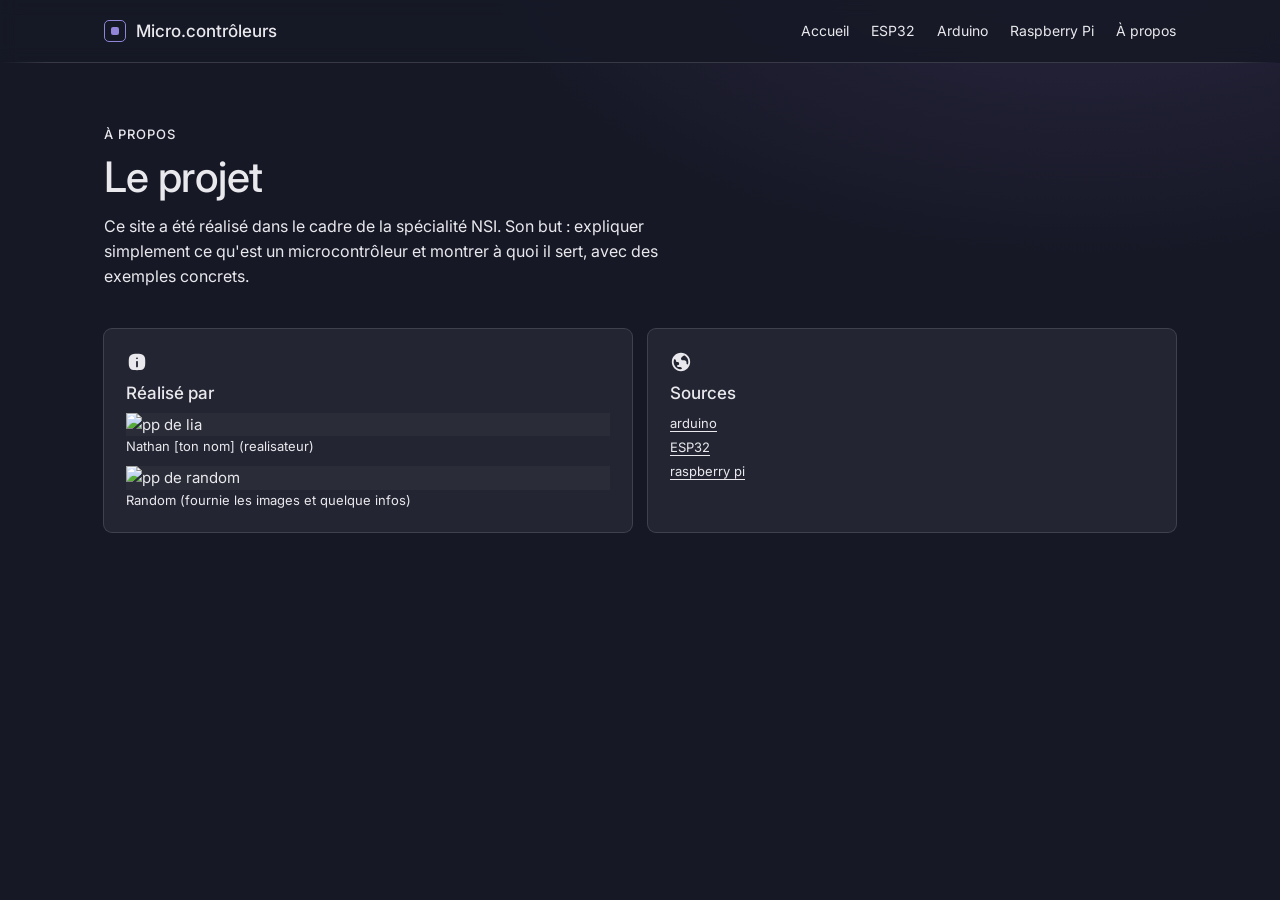
==== a-propos.html @ 77882e0d "ajoue projet + page raspberry pi et ajoue pp lia et random" ====
<!DOCTYPE html>
<html lang="fr">
<head>
  <meta charset="utf-8">
  <meta name="viewport" content="width=device-width, initial-scale=1">
  <title>Les microcontrôleurs — À propos</title>
  <link rel="stylesheet" href="style.css">
  <script src="menu.js" defer></script>
</head>
<body>
<div class="page">

  <header class="entete">
    <nav class="menu">
      <a class="marque" href="index.html">
        <span class="logo"><span class="logo-point"></span></span>
        <span>Micro.contrôleurs</span>
      </a>

      <button class="burger" id="bouton-menu" aria-label="Ouvrir le menu">
        <span class="icone icone-menu"></span>
      </button>

      <div class="liens" id="liens">
        <a href="index.html">Accueil</a>
        <a href="esp32.html">ESP32</a>
        <a href="arduino.html">Arduino</a>
        <a href="raspberry-pi.html">Raspberry Pi</a>
        <a href="a-propos.html" aria-current="page">À propos</a>
      </div>
    </nav>
    <div class="trait"></div>
  </header>

  <main class="contenu page-interne">
    <p class="surtitre">À propos</p>
    <h1 class="titre-page">Le projet</h1>
    <p class="chapeau chapeau-large">Ce site a été réalisé dans le cadre de la spécialité NSI. Son but : expliquer simplement ce qu'est un microcontrôleur et montrer à quoi il sert, avec des exemples concrets.</p>

    <div class="grille-infos">
      <div class="carte">
        <span class="icone icone-violet icone-info"></span>
        <div class="carte-titre">Réalisé par</div>
        <div class="personne">
          <!-- Photo : mets le lien dans src="images/..." et la description dans alt="..." -->
          <img src="images/pplia.png" class="image avatar" alt="pp de lia">
          <p class="carte-texte">Nathan [ton nom] (realisateur)</p>
        </div>
        <div class="personne">
          <!-- Photo : mets le lien dans src="images/..." et la description dans alt="..." -->
          <img src="images/pprandom.png" class="image avatar" alt="pp de random">
          <p class="carte-texte">Random (fournie les images et quelque infos)</p>
        </div>
      </div>
      <div class="carte">
        <span class="icone icone-violet icone-globe"></span>
        <div class="carte-titre">Sources</div>
        <p class="carte-texte liens-sources">
          <a href="https://www.arduino.cc" target="_blank">arduino</a>
          <a href="https://www.espressif.com" target="_blank">ESP32</a>
          <a href="https://www.raspberrypi.com" target="_blank">raspberry pi</a>
        </p>
      </div>
    </div>
  </main>
</div>
</body>
</html>
---- style.css ----
/* Feuille de style du site « Les microcontrôleurs ».
   Une seule feuille pour les 5 pages : accueil, ESP32, Arduino,
   Raspberry Pi et à propos. */

/* La police Inter vient de Google Fonts. */
@import url('https://fonts.googleapis.com/css2?family=Inter:wght@400;500;600;700&display=swap');

/* Les couleurs du site, pour ne pas les répéter partout. */
:root {
  --fond: #161826;
  --fond-carte: #232532;
  --texte: #e9e9ed;
  --violet: #9184d9;
  --violet-sombre: #2b2741;
  --gris-800: #3f424d;
  --trait: rgba(233, 233, 237, 0.16);
}

/* ---------- Bases ---------- */

* { box-sizing: border-box; }

html {
  scroll-behavior: smooth;
  scroll-padding-top: 90px;
}

body {
  margin: 0;
  background: var(--fond);
  color: var(--texte);
  font-family: "Inter", system-ui, sans-serif;
  font-size: 15px;
  line-height: 1.55;
}

h1, h2, h3, h4 {
  font-family: "Inter", system-ui, sans-serif;
  font-weight: 500;
  line-height: 1.12;
  letter-spacing: -0.015em;
  margin: 0 0 5.6px;
}

h1 { font-size: 42px; }
h2 { font-size: 32px; }
h3 { font-size: 25px; }
h4 { font-size: 20px; }

p { margin: 0 0 8.4px; }

a { color: inherit; text-underline-offset: 3px; }

:focus { outline: none; }
:focus-visible { outline: 2px solid var(--violet); outline-offset: 2px; }
::selection { background: rgba(145, 132, 217, 0.3); }

/* ---------- La page ---------- */

.page {
  min-height: 100vh;
  background:
    radial-gradient(900px 500px at 85% -10%, var(--violet-sombre), transparent 70%),
    var(--fond);
}

.contenu {
  max-width: 1120px;
  margin: 0 auto;
  padding: 0 24px;
}

/* Pour les pages intérieures (ESP32, Arduino, Raspberry Pi, à propos). */
.page-interne { padding: 64px 24px 80px; }

/* Le petit trait qui s'estompe sur les côtés. */
.trait {
  height: 1px;
  background: linear-gradient(to right,
    transparent,
    var(--trait) 48px,
    var(--trait) calc(100% - 48px),
    transparent);
}

/* ---------- Le menu ---------- */

.entete {
  position: sticky;
  top: 0;
  z-index: 10;
  background: rgba(22, 24, 38, 0.88);
  backdrop-filter: blur(8px);
}

.menu {
  display: flex;
  align-items: center;
  gap: 11.2px;
  flex-wrap: wrap;
  max-width: 1120px;
  margin: 0 auto;
  padding: 14px 24px;
}

.marque {
  display: flex;
  align-items: center;
  gap: 10px;
  margin-right: auto;
  font-size: 17px;
  font-weight: 500;
  text-decoration: none;
}

.logo {
  width: 22px;
  height: 22px;
  border: 1.5px solid var(--violet);
  border-radius: 5px;
  display: grid;
  place-items: center;
}

.logo-point {
  width: 8px;
  height: 8px;
  background: var(--violet);
  border-radius: 2px;
}

.burger {
  display: none;
  width: 44px;
  height: 44px;
  padding: 0;
  background: transparent;
  color: var(--texte);
  border: 1px solid var(--trait);
  border-radius: 8px;
  cursor: pointer;
  align-items: center;
  justify-content: center;
}

.burger.ouvert .icone-menu { -webkit-mask-image: url(icons/cross.svg); mask-image: url(icons/cross.svg); }

.liens {
  display: flex;
  gap: 22px;
}

.liens a {
  padding: 6px 0;
  text-decoration: none;
  font-size: 14px;
}

/* ---------- Les icônes ---------- */

.icone {
  display: inline-block;
  width: 22px;
  height: 22px;
  background: currentColor;
  -webkit-mask-position: center;
  mask-position: center;
  -webkit-mask-size: contain;
  mask-size: contain;
  -webkit-mask-repeat: no-repeat;
  mask-repeat: no-repeat;
}

.icone-18 { width: 18px; height: 18px; }
.icone-16 { width: 16px; height: 16px; }

.icone-horloge { -webkit-mask-image: url(icons/clock.svg); mask-image: url(icons/clock.svg); }
.icone-soleil { -webkit-mask-image: url(icons/sun.svg); mask-image: url(icons/sun.svg); }
.icone-engrenages { -webkit-mask-image: url(icons/gears.svg); mask-image: url(icons/gears.svg); }
.icone-globe { -webkit-mask-image: url(icons/globe.svg); mask-image: url(icons/globe.svg); }
.icone-info { -webkit-mask-image: url(icons/info.svg); mask-image: url(icons/info.svg); }
.icone-code { -webkit-mask-image: url(icons/code.svg); mask-image: url(icons/code.svg); }
.icone-fleche { -webkit-mask-image: url(icons/arrow-right.svg); mask-image: url(icons/arrow-right.svg); }
.icone-menu { -webkit-mask-image: url(icons/menu.svg); mask-image: url(icons/menu.svg); }
.icone-croix { -webkit-mask-image: url(icons/cross.svg); mask-image: url(icons/cross.svg); }

/* ---------- Les boutons ---------- */

.bouton {
  display: inline-flex;
  align-items: center;
  justify-content: center;
  gap: 6px;
  padding: 5.6px 10.08px;
  border: 1px solid transparent;
  border-radius: 8px;
  background: transparent;
  color: var(--texte);
  font-family: "Inter", system-ui, sans-serif;
  font-weight: 500;
  font-size: 14px;
  line-height: 1.2;
  text-decoration: none;
  cursor: pointer;
}

.bouton-violet {
  border-color: var(--violet);
}

.bouton-violet:hover { background: rgba(145, 132, 217, 0.12); }
.bouton-violet:active { background: rgba(145, 132, 217, 0.22); }

/* Le bouton du haut de l'accueil est un peu plus grand. */
.bouton-grand {
  padding: 11px 18px;
  font-size: 15px;
}

/* ---------- Les étiquettes (tags) ---------- */

.tag {
  display: inline-flex;
  align-items: center;
  padding: 3px 10px;
  border-radius: 6px;
  background: var(--gris-800);
  letter-spacing: 0.02em;
}

.etiquettes {
  display: flex;
  flex-wrap: wrap;
  gap: 6px;
}

/* ---------- Les cartes ---------- */

.carte {
  display: flex;
  flex-direction: column;
  gap: 10px;
  padding: 22px;
  border-radius: 8px;
  background: var(--fond-carte);
  box-shadow: 0 0 0 1px var(--gris-800);
}

/* Une carte qui est un lien (les 3 cartes de l'accueil). */
.carte-lien {
  padding: 0;
  gap: 0;
  overflow: hidden;
  text-decoration: none;
}

/* La carte d'une fiche (ESP32, Arduino, Raspberry Pi). */
.carte-fiche {
  padding: 0;
  gap: 0;
  overflow: hidden;
}

/* La carte du projet, sans fond, juste un cadre. */
.carte-projet {
  background: transparent;
  box-shadow: inset 0 0 0 1px var(--trait);
}

.pastille {
  width: 40px;
  height: 40px;
  border-radius: 8px;
  background: var(--violet-sombre);
  color: var(--violet);
  display: grid;
  place-items: center;
}

.carte-titre {
  font-family: "Inter", system-ui, sans-serif;
  font-weight: 500;
  font-size: 17px;
  line-height: 1.2;
}

.carte-texte {
  margin: 0;
  font-size: 13px;
}

.carte-texte-14 { font-size: 14px; }

.etiquette {
  font-size: 10px;
  letter-spacing: 0.1em;
  text-transform: uppercase;
}

.espace-haut { margin-top: 6px; }

.fleche-carte { color: var(--violet); }

.bas-carte {
  padding: 18px;
  display: flex;
  align-items: center;
  justify-content: space-between;
  gap: 8px;
}

.texte-fiche {
  padding: 22px;
  display: flex;
  flex-direction: column;
  gap: 10px;
}

.titre-carte { margin: 0; }

/* ---------- Les photos ---------- */

/* Une photo : il suffit de remplir src (le lien) et alt (la description). */
.image {
  display: block;
  width: 100%;
  object-fit: cover;
  background: rgba(127, 127, 127, 0.08);
}

/* Tant qu'il n'y a pas de lien, la photo montre un cadre pointillé. */
img.image:not([src]) {
  border: 1.5px dashed rgba(233, 233, 237, 0.35);
}

/* Les formats et les coins arrondis, à choisir selon l'emplacement. */
.photo-14 { border-radius: 14px; }
.photo-8 { border-radius: 8px; }

.photo-4-3 { aspect-ratio: 4 / 3; }
.photo-3-2 { aspect-ratio: 3 / 2; }

/* ---------- Les sections ---------- */

.surtitre {
  margin: 0 0 12px;
  font-size: 13px;
  line-height: 1.12;
  font-weight: 500;
  letter-spacing: 0.08em;
  text-transform: uppercase;
}

.hero {
  display: grid;
  grid-template-columns: repeat(auto-fit, minmax(300px, 1fr));
  gap: 48px;
  align-items: center;
  padding: 72px 0 64px;
}

.hero-texte { max-width: 520px; }

.hero .surtitre { margin-bottom: 16px; }

.hero-titre {
  font-size: clamp(40px, 6vw, 60px);
  margin-bottom: 20px;
}

/* Les deux paragraphes de présentation de l'accueil. */
.accroche {
  margin: 0 0 12px;
  font-size: 17px;
  text-wrap: pretty;
}

.accroche + .accroche { margin-bottom: 28px; }

/* Le paragraphe de présentation des pages intérieures. */
.chapeau {
  margin: 0 0 40px;
  max-width: 560px;
  font-size: 16px;
  text-wrap: pretty;
}

.chapeau-large { max-width: 600px; }

.titre-page { margin-bottom: 14px; }

.bloc { padding: 64px 0 80px; }
.bloc-cartes { padding: 0 0 80px; scroll-margin-top: 90px; }

.titre-bloc { margin-bottom: 12px; }
.titre-cartes { margin-bottom: 32px; }

.sous-titre {
  max-width: 520px;
  margin-bottom: 32px;
}

.grille-4 {
  display: grid;
  grid-template-columns: repeat(auto-fit, minmax(230px, 1fr));
  gap: 16px;
}

.grille-3 {
  display: grid;
  grid-template-columns: repeat(auto-fit, minmax(240px, 1fr));
  gap: 16px;
}

.grille-2 {
  display: grid;
  grid-template-columns: repeat(auto-fit, minmax(300px, 1fr));
  gap: 20px;
  align-items: start;
}

.grille-infos {
  display: grid;
  grid-template-columns: repeat(auto-fit, minmax(260px, 1fr));
  gap: 16px;
}

/* ---------- Les listes de caractéristiques ---------- */

.liste {
  margin: 0;
  padding-left: 18px;
  display: grid;
  gap: 4px;
  font-size: 14px;
}

/* ---------- Le pied de page ---------- */

.pied {
  max-width: 1120px;
  margin: 0 auto;
  padding: 24px;
  display: flex;
  flex-wrap: wrap;
  justify-content: space-between;
  gap: 12px;
  font-size: 13px;
}

/* Les liens de la page « à propos ». */
.liens-sources { display: grid; gap: 4px; }

/* ---------- Sur téléphone ---------- */

@media (max-width: 719.98px) {
  .burger { display: inline-flex; }
  .liens { display: none; }

  .liens.ouvert {
    display: flex;
    flex-direction: column;
    width: 100%;
    gap: 22px;
    padding-top: 12px;
  }
}
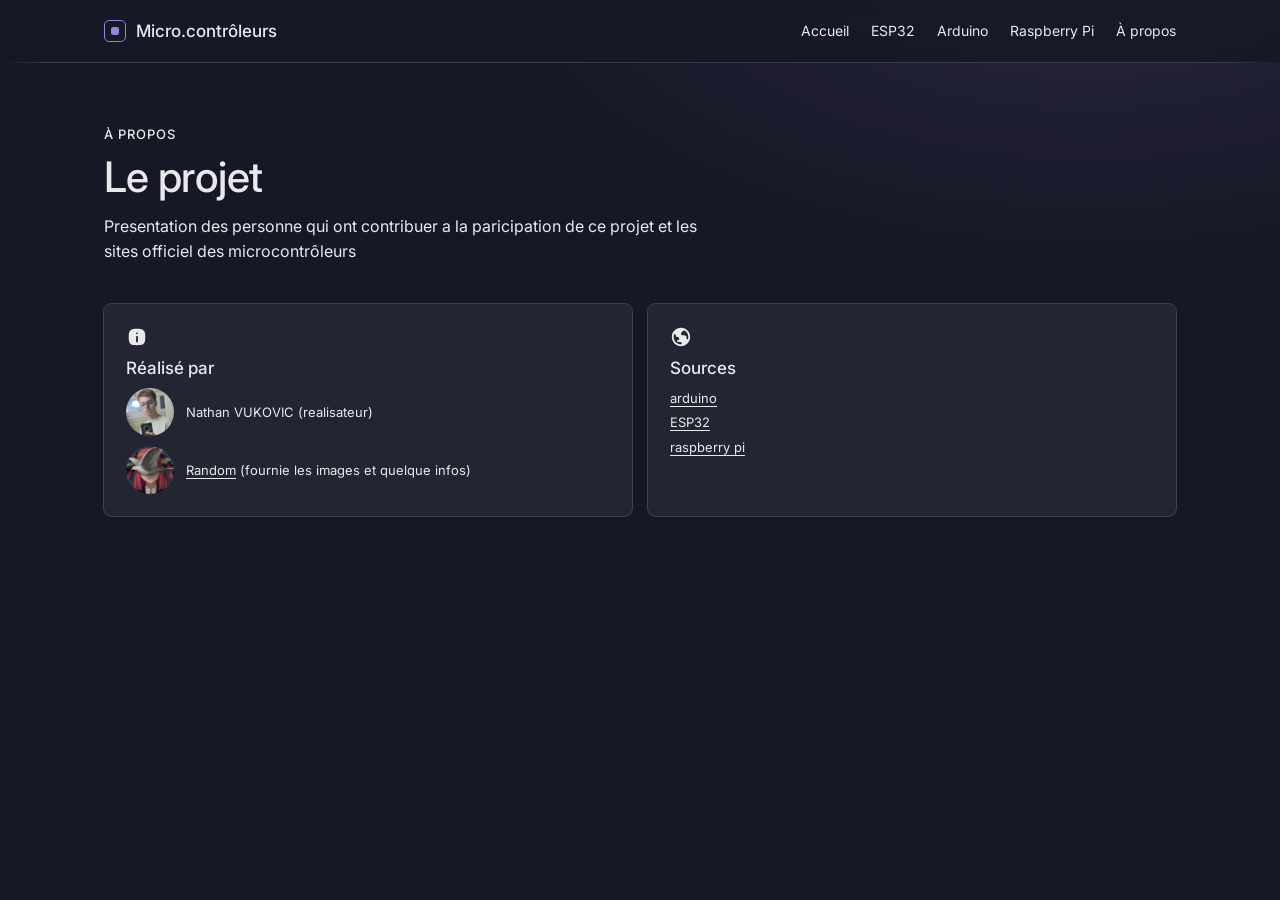
==== commit d2b2a8ef: "commit final (si lia a rien a dire)" ====
--- a/a-propos.html
+++ b/a-propos.html
@@ -18,7 +18,7 @@
       </a>
 
       <button class="burger" id="bouton-menu" aria-label="Ouvrir le menu">
-        <span class="icone icone-menu"></span>
+        <span class="icon icon-7"></span>
       </button>
 
       <div class="liens" id="liens">
@@ -35,25 +35,23 @@
   <main class="contenu page-interne">
     <p class="surtitre">À propos</p>
     <h1 class="titre-page">Le projet</h1>
-    <p class="chapeau chapeau-large">Ce site a été réalisé dans le cadre de la spécialité NSI. Son but : expliquer simplement ce qu'est un microcontrôleur et montrer à quoi il sert, avec des exemples concrets.</p>
+    <p class="chapeau chapeau-large">Presentation des personne qui ont contribuer a la paricipation de ce projet et les sites officiel des microcontrôleurs</p>
 
     <div class="grille-infos">
       <div class="carte">
-        <span class="icone icone-violet icone-info"></span>
+        <span class="icon icon-5"></span>
         <div class="carte-titre">Réalisé par</div>
         <div class="personne">
-          <!-- Photo : mets le lien dans src="images/..." et la description dans alt="..." -->
           <img src="images/pplia.png" class="image avatar" alt="pp de lia">
-          <p class="carte-texte">Nathan [ton nom] (realisateur)</p>
+          <p class="carte-texte">Nathan VUKOVIC (realisateur)</p>
         </div>
         <div class="personne">
-          <!-- Photo : mets le lien dans src="images/..." et la description dans alt="..." -->
           <img src="images/pprandom.png" class="image avatar" alt="pp de random">
-          <p class="carte-texte">Random (fournie les images et quelque infos)</p>
+          <p class="carte-texte"> <a href="https://github.com/Random1008">Random</a> (fournie les images et quelque infos)</p>
         </div>
       </div>
       <div class="carte">
-        <span class="icone icone-violet icone-globe"></span>
+        <span class="icon icon-4"></span>
         <div class="carte-titre">Sources</div>
         <p class="carte-texte liens-sources">
           <a href="https://www.arduino.cc" target="_blank">arduino</a>
--- a/style.css
+++ b/style.css
@@ -1,11 +1,5 @@
-/* Feuille de style du site « Les microcontrôleurs ».
-   Une seule feuille pour les 5 pages : accueil, ESP32, Arduino,
-   Raspberry Pi et à propos. */
-
-/* La police Inter vient de Google Fonts. */
 @import url('https://fonts.googleapis.com/css2?family=Inter:wght@400;500;600;700&display=swap');
 
-/* Les couleurs du site, pour ne pas les répéter partout. */
 :root {
   --fond: #161826;
   --fond-carte: #232532;
@@ -16,8 +10,6 @@
   --trait: rgba(233, 233, 237, 0.16);
 }
 
-/* ---------- Bases ---------- */
-
 * { box-sizing: border-box; }
 
 html {
@@ -55,8 +47,6 @@
 :focus-visible { outline: 2px solid var(--violet); outline-offset: 2px; }
 ::selection { background: rgba(145, 132, 217, 0.3); }
 
-/* ---------- La page ---------- */
-
 .page {
   min-height: 100vh;
   background:
@@ -70,10 +60,8 @@
   padding: 0 24px;
 }
 
-/* Pour les pages intérieures (ESP32, Arduino, Raspberry Pi, à propos). */
 .page-interne { padding: 64px 24px 80px; }
 
-/* Le petit trait qui s'estompe sur les côtés. */
 .trait {
   height: 1px;
   background: linear-gradient(to right,
@@ -82,8 +70,6 @@
     var(--trait) calc(100% - 48px),
     transparent);
 }
-
-/* ---------- Le menu ---------- */
 
 .entete {
   position: sticky;
@@ -143,7 +129,7 @@
   justify-content: center;
 }
 
-.burger.ouvert .icone-menu { -webkit-mask-image: url(icons/cross.svg); mask-image: url(icons/cross.svg); }
+.burger.ouvert .icon-7 { -webkit-mask-image: url(icons/cross.svg); mask-image: url(icons/cross.svg); }
 
 .liens {
   display: flex;
@@ -156,9 +142,7 @@
   font-size: 14px;
 }
 
-/* ---------- Les icônes ---------- */
-
-.icone {
+.icon {
   display: inline-block;
   width: 22px;
   height: 22px;
@@ -171,20 +155,18 @@
   mask-repeat: no-repeat;
 }
 
-.icone-18 { width: 18px; height: 18px; }
-.icone-16 { width: 16px; height: 16px; }
-
-.icone-horloge { -webkit-mask-image: url(icons/clock.svg); mask-image: url(icons/clock.svg); }
-.icone-soleil { -webkit-mask-image: url(icons/sun.svg); mask-image: url(icons/sun.svg); }
-.icone-engrenages { -webkit-mask-image: url(icons/gears.svg); mask-image: url(icons/gears.svg); }
-.icone-globe { -webkit-mask-image: url(icons/globe.svg); mask-image: url(icons/globe.svg); }
-.icone-info { -webkit-mask-image: url(icons/info.svg); mask-image: url(icons/info.svg); }
-.icone-code { -webkit-mask-image: url(icons/code.svg); mask-image: url(icons/code.svg); }
-.icone-fleche { -webkit-mask-image: url(icons/arrow-right.svg); mask-image: url(icons/arrow-right.svg); }
-.icone-menu { -webkit-mask-image: url(icons/menu.svg); mask-image: url(icons/menu.svg); }
-.icone-croix { -webkit-mask-image: url(icons/cross.svg); mask-image: url(icons/cross.svg); }
-
-/* ---------- Les boutons ---------- */
+.icon-1 { -webkit-mask-image: url(icons/clock.svg); mask-image: url(icons/clock.svg); }
+.icon-2 { -webkit-mask-image: url(icons/sun.svg); mask-image: url(icons/sun.svg); }
+.icon-3 { -webkit-mask-image: url(icons/gears.svg); mask-image: url(icons/gears.svg); }
+.icon-4 { -webkit-mask-image: url(icons/globe.svg); mask-image: url(icons/globe.svg); }
+.icon-5 { -webkit-mask-image: url(icons/info.svg); mask-image: url(icons/info.svg); }
+.icon-6 {
+  width: 18px;
+  height: 18px;
+  -webkit-mask-image: url(icons/arrow-right.svg);
+  mask-image: url(icons/arrow-right.svg);
+}
+.icon-7 { -webkit-mask-image: url(icons/menu.svg); mask-image: url(icons/menu.svg); }
 
 .bouton {
   display: inline-flex;
@@ -211,13 +193,10 @@
 .bouton-violet:hover { background: rgba(145, 132, 217, 0.12); }
 .bouton-violet:active { background: rgba(145, 132, 217, 0.22); }
 
-/* Le bouton du haut de l'accueil est un peu plus grand. */
 .bouton-grand {
   padding: 11px 18px;
   font-size: 15px;
 }
-
-/* ---------- Les étiquettes (tags) ---------- */
 
 .tag {
   display: inline-flex;
@@ -233,8 +212,6 @@
   flex-wrap: wrap;
   gap: 6px;
 }
-
-/* ---------- Les cartes ---------- */
 
 .carte {
   display: flex;
@@ -246,22 +223,15 @@
   box-shadow: 0 0 0 1px var(--gris-800);
 }
 
-/* Une carte qui est un lien (les 3 cartes de l'accueil). */
-.carte-lien {
-  padding: 0;
-  gap: 0;
-  overflow: hidden;
-  text-decoration: none;
-}
-
-/* La carte d'une fiche (ESP32, Arduino, Raspberry Pi). */
+.carte-lien,
 .carte-fiche {
   padding: 0;
   gap: 0;
   overflow: hidden;
 }
 
-/* La carte du projet, sans fond, juste un cadre. */
+.carte-lien { text-decoration: none; }
+
 .carte-projet {
   background: transparent;
   box-shadow: inset 0 0 0 1px var(--trait);
@@ -318,9 +288,6 @@
 
 .titre-carte { margin: 0; }
 
-/* ---------- Les photos ---------- */
-
-/* Une photo : il suffit de remplir src (le lien) et alt (la description). */
 .image {
   display: block;
   width: 100%;
@@ -328,19 +295,23 @@
   background: rgba(127, 127, 127, 0.08);
 }
 
-/* Tant qu'il n'y a pas de lien, la photo montre un cadre pointillé. */
-img.image:not([src]) {
-  border: 1.5px dashed rgba(233, 233, 237, 0.35);
-}
-
-/* Les formats et les coins arrondis, à choisir selon l'emplacement. */
+.avatar {
+  width: 48px;
+  height: 48px;
+  border-radius: 50%;
+}
+
+.personne {
+  display: flex;
+  align-items: center;
+  gap: 12px;
+}
+
 .photo-14 { border-radius: 14px; }
 .photo-8 { border-radius: 8px; }
 
 .photo-4-3 { aspect-ratio: 4 / 3; }
 .photo-3-2 { aspect-ratio: 3 / 2; }
-
-/* ---------- Les sections ---------- */
 
 .surtitre {
   margin: 0 0 12px;
@@ -368,16 +339,12 @@
   margin-bottom: 20px;
 }
 
-/* Les deux paragraphes de présentation de l'accueil. */
 .accroche {
   margin: 0 0 12px;
   font-size: 17px;
   text-wrap: pretty;
 }
 
-.accroche + .accroche { margin-bottom: 28px; }
-
-/* Le paragraphe de présentation des pages intérieures. */
 .chapeau {
   margin: 0 0 40px;
   max-width: 560px;
@@ -425,8 +392,6 @@
   gap: 16px;
 }
 
-/* ---------- Les listes de caractéristiques ---------- */
-
 .liste {
   margin: 0;
   padding-left: 18px;
@@ -435,23 +400,7 @@
   font-size: 14px;
 }
 
-/* ---------- Le pied de page ---------- */
-
-.pied {
-  max-width: 1120px;
-  margin: 0 auto;
-  padding: 24px;
-  display: flex;
-  flex-wrap: wrap;
-  justify-content: space-between;
-  gap: 12px;
-  font-size: 13px;
-}
-
-/* Les liens de la page « à propos ». */
 .liens-sources { display: grid; gap: 4px; }
-
-/* ---------- Sur téléphone ---------- */
 
 @media (max-width: 719.98px) {
   .burger { display: inline-flex; }
